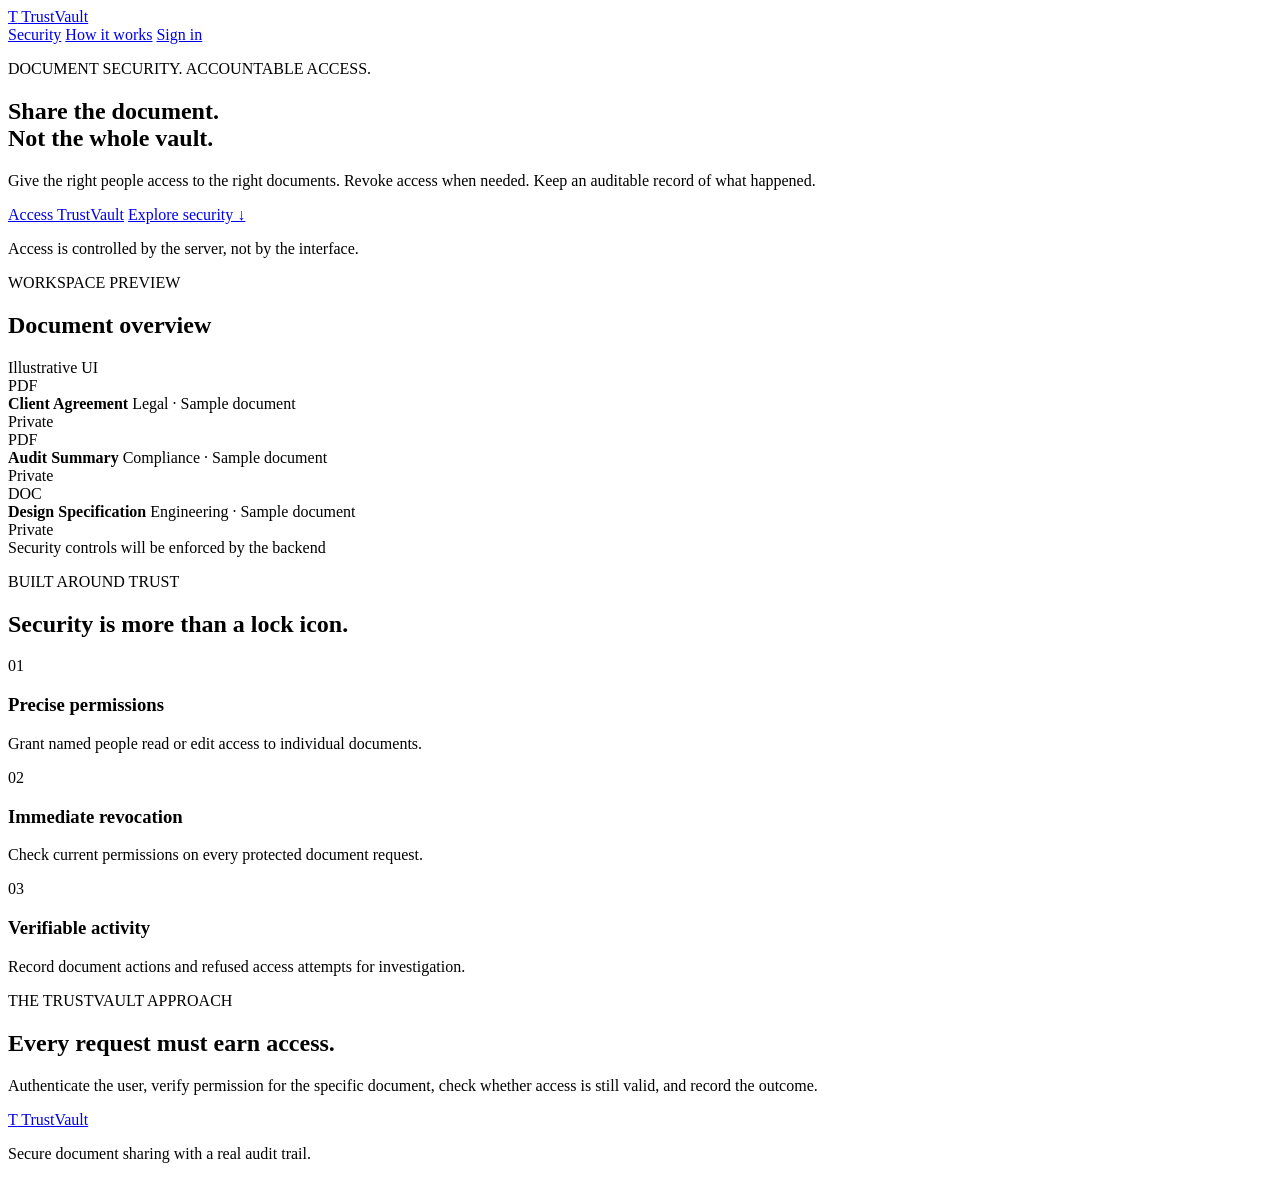
==== src/main/resources/static/index.html @ 36080b87 "chore: initialize TrustVault application and frontend" ====
<!DOCTYPE html>
<html lang="en">
<head>
    <meta charset="UTF-8">
    <meta name="viewport" content="width=device-width, initial-scale=1.0">
    <title>TrustVault | Secure Document Access</title>
    <link rel="stylesheet" href="/css/style.css">
    <script src="/js/app.js" defer></script>
</head>
<body>
    <header class="navbar">
        <a class="brand" href="/">
            <span class="brand-icon">T</span>
            TrustVault
        </a>
        <nav>
            <a href="#security">Security</a>
            <a href="#workflow">How it works</a>
            <a class="login-link" href="/login">Sign in</a>
        </nav>
    </header>

    <main>
        <section class="hero">
            <div class="hero-content">
                <p class="eyebrow">DOCUMENT SECURITY. ACCOUNTABLE ACCESS.</p>
                <h1>Share the document.<br><span>Not the whole vault.</span></h1>
                <p class="hero-description">
                    Give the right people access to the right documents.
                    Revoke access when needed. Keep an auditable record
                    of what happened.
                </p>
                <div class="hero-actions">
                    <a class="primary-button" href="/login">Access TrustVault</a>
                    <a class="secondary-button" href="#security">Explore security ↓</a>
                </div>
                <p class="hero-note">Access is controlled by the server, not by the interface.</p>
            </div>

            <div class="preview-card">
                <div class="preview-heading">
                    <div>
                        <p class="muted-label">WORKSPACE PREVIEW</p>
                        <h2>Document overview</h2>
                    </div>
                    <span class="status-pill">Illustrative UI</span>
                </div>

                <div class="document-row">
                    <span class="file-icon">PDF</span>
                    <div class="file-info">
                        <strong>Client Agreement</strong>
                        <span>Legal · Sample document</span>
                    </div>
                    <span class="file-status">Private</span>
                </div>

                <div class="document-row">
                    <span class="file-icon">PDF</span>
                    <div class="file-info">
                        <strong>Audit Summary</strong>
                        <span>Compliance · Sample document</span>
                    </div>
                    <span class="file-status">Private</span>
                </div>

                <div class="document-row">
                    <span class="file-icon">DOC</span>
                    <div class="file-info">
                        <strong>Design Specification</strong>
                        <span>Engineering · Sample document</span>
                    </div>
                    <span class="file-status">Private</span>
                </div>

                <div class="preview-footer">
                    <span class="status-dot"></span>
                    Security controls will be enforced by the backend
                </div>
            </div>
        </section>

        <section id="security" class="security-section">
            <p class="eyebrow">BUILT AROUND TRUST</p>
            <h2>Security is more than a lock icon.</h2>

            <div class="feature-grid">
                <article class="feature-card">
                    <span class="feature-number">01</span>
                    <h3>Precise permissions</h3>
                    <p>Grant named people read or edit access to individual documents.</p>
                </article>

                <article class="feature-card">
                    <span class="feature-number">02</span>
                    <h3>Immediate revocation</h3>
                    <p>Check current permissions on every protected document request.</p>
                </article>

                <article class="feature-card">
                    <span class="feature-number">03</span>
                    <h3>Verifiable activity</h3>
                    <p>Record document actions and refused access attempts for investigation.</p>
                </article>
            </div>
        </section>

        <section id="workflow" class="workflow-section">
            <p class="eyebrow">THE TRUSTVAULT APPROACH</p>
            <h2>Every request must earn access.</h2>
            <p>
                Authenticate the user, verify permission for the specific document,
                check whether access is still valid, and record the outcome.
            </p>
        </section>
    </main>

    <footer>
        <a class="brand" href="/">
            <span class="brand-icon">T</span>
            TrustVault
        </a>
        <p>Secure document sharing with a real audit trail.</p>
    </footer>
</body>
</html>
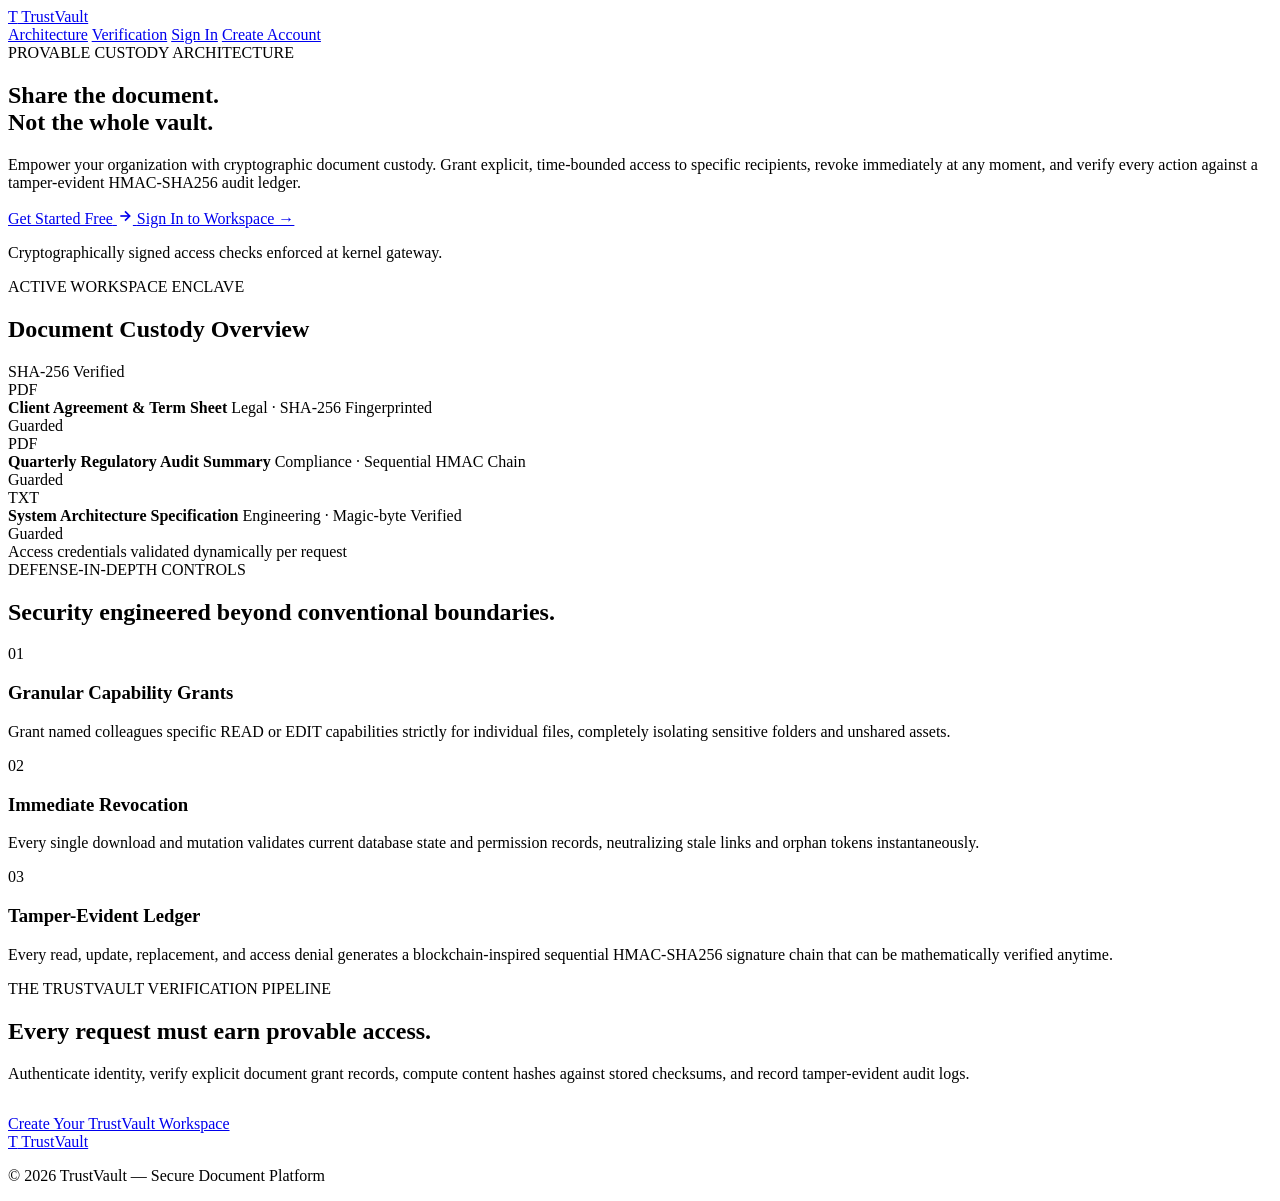
==== commit 2dc958e0: "feat(ui): improve login, signup, dashboard, and admin document views" ====
--- a/src/main/resources/static/index.html
+++ b/src/main/resources/static/index.html
@@ -3,8 +3,12 @@
 <head>
     <meta charset="UTF-8">
     <meta name="viewport" content="width=device-width, initial-scale=1.0">
-    <title>TrustVault | Secure Document Access</title>
+    <meta name="description" content="TrustVault - Cryptographically verifiable document sharing and immutable audit trail platform.">
+    <title>TrustVault | Provable Custody Document Platform</title>
     <link rel="stylesheet" href="/css/style.css">
+    <link rel="preconnect" href="https://fonts.googleapis.com">
+    <link rel="preconnect" href="https://fonts.gstatic.com" crossorigin>
+    <link href="https://fonts.googleapis.com/css2?family=Inter:wght@300;400;500;600;700;800;900&display=swap" rel="stylesheet">
     <script src="/js/app.js" defer></script>
 </head>
 <body>
@@ -14,104 +18,114 @@
             TrustVault
         </a>
         <nav>
-            <a href="#security">Security</a>
-            <a href="#workflow">How it works</a>
-            <a class="login-link" href="/login">Sign in</a>
+            <a href="#security">Architecture</a>
+            <a href="#workflow">Verification</a>
+            <a class="nav-btn" href="/login.html">Sign In</a>
+            <a class="nav-btn nav-btn-primary" href="/signup.html">Create Account</a>
         </nav>
     </header>
 
     <main>
         <section class="hero">
             <div class="hero-content">
-                <p class="eyebrow">DOCUMENT SECURITY. ACCOUNTABLE ACCESS.</p>
+                <span class="eyebrow">PROVABLE CUSTODY ARCHITECTURE</span>
                 <h1>Share the document.<br><span>Not the whole vault.</span></h1>
                 <p class="hero-description">
-                    Give the right people access to the right documents.
-                    Revoke access when needed. Keep an auditable record
-                    of what happened.
+                    Empower your organization with cryptographic document custody. Grant explicit, 
+                    time-bounded access to specific recipients, revoke immediately at any moment, 
+                    and verify every action against a tamper-evident HMAC-SHA256 audit ledger.
                 </p>
                 <div class="hero-actions">
-                    <a class="primary-button" href="/login">Access TrustVault</a>
-                    <a class="secondary-button" href="#security">Explore security ↓</a>
+                    <a class="primary-button" href="/signup.html">
+                        <span>Get Started Free</span>
+                        <svg width="16" height="16" viewBox="0 0 24 24" fill="none" stroke="currentColor" stroke-width="2.5">
+                            <line x1="5" y1="12" x2="19" y2="12"></line>
+                            <polyline points="12 5 19 12 12 19"></polyline>
+                        </svg>
+                    </a>
+                    <a class="secondary-button" href="/login.html">Sign In to Workspace &rarr;</a>
                 </div>
-                <p class="hero-note">Access is controlled by the server, not by the interface.</p>
+                <p class="hero-note">Cryptographically signed access checks enforced at kernel gateway.</p>
             </div>
 
             <div class="preview-card">
                 <div class="preview-heading">
                     <div>
-                        <p class="muted-label">WORKSPACE PREVIEW</p>
-                        <h2>Document overview</h2>
+                        <p class="muted-label">ACTIVE WORKSPACE ENCLAVE</p>
+                        <h2>Document Custody Overview</h2>
                     </div>
-                    <span class="status-pill">Illustrative UI</span>
+                    <span class="status-pill">SHA-256 Verified</span>
                 </div>
 
                 <div class="document-row">
                     <span class="file-icon">PDF</span>
                     <div class="file-info">
-                        <strong>Client Agreement</strong>
-                        <span>Legal · Sample document</span>
+                        <strong>Client Agreement & Term Sheet</strong>
+                        <span>Legal &middot; SHA-256 Fingerprinted</span>
                     </div>
-                    <span class="file-status">Private</span>
+                    <span class="file-status">Guarded</span>
                 </div>
 
                 <div class="document-row">
                     <span class="file-icon">PDF</span>
                     <div class="file-info">
-                        <strong>Audit Summary</strong>
-                        <span>Compliance · Sample document</span>
+                        <strong>Quarterly Regulatory Audit Summary</strong>
+                        <span>Compliance &middot; Sequential HMAC Chain</span>
                     </div>
-                    <span class="file-status">Private</span>
+                    <span class="file-status">Guarded</span>
                 </div>
 
                 <div class="document-row">
-                    <span class="file-icon">DOC</span>
+                    <span class="file-icon">TXT</span>
                     <div class="file-info">
-                        <strong>Design Specification</strong>
-                        <span>Engineering · Sample document</span>
+                        <strong>System Architecture Specification</strong>
+                        <span>Engineering &middot; Magic-byte Verified</span>
                     </div>
-                    <span class="file-status">Private</span>
+                    <span class="file-status">Guarded</span>
                 </div>
 
                 <div class="preview-footer">
                     <span class="status-dot"></span>
-                    Security controls will be enforced by the backend
+                    Access credentials validated dynamically per request
                 </div>
             </div>
         </section>
 
         <section id="security" class="security-section">
-            <p class="eyebrow">BUILT AROUND TRUST</p>
-            <h2>Security is more than a lock icon.</h2>
+            <span class="eyebrow">DEFENSE-IN-DEPTH CONTROLS</span>
+            <h2>Security engineered beyond conventional boundaries.</h2>
 
             <div class="feature-grid">
                 <article class="feature-card">
                     <span class="feature-number">01</span>
-                    <h3>Precise permissions</h3>
-                    <p>Grant named people read or edit access to individual documents.</p>
+                    <h3>Granular Capability Grants</h3>
+                    <p>Grant named colleagues specific READ or EDIT capabilities strictly for individual files, completely isolating sensitive folders and unshared assets.</p>
                 </article>
 
                 <article class="feature-card">
                     <span class="feature-number">02</span>
-                    <h3>Immediate revocation</h3>
-                    <p>Check current permissions on every protected document request.</p>
+                    <h3>Immediate Revocation</h3>
+                    <p>Every single download and mutation validates current database state and permission records, neutralizing stale links and orphan tokens instantaneously.</p>
                 </article>
 
                 <article class="feature-card">
                     <span class="feature-number">03</span>
-                    <h3>Verifiable activity</h3>
-                    <p>Record document actions and refused access attempts for investigation.</p>
+                    <h3>Tamper-Evident Ledger</h3>
+                    <p>Every read, update, replacement, and access denial generates a blockchain-inspired sequential HMAC-SHA256 signature chain that can be mathematically verified anytime.</p>
                 </article>
             </div>
         </section>
 
         <section id="workflow" class="workflow-section">
-            <p class="eyebrow">THE TRUSTVAULT APPROACH</p>
-            <h2>Every request must earn access.</h2>
+            <span class="eyebrow">THE TRUSTVAULT VERIFICATION PIPELINE</span>
+            <h2>Every request must earn provable access.</h2>
             <p>
-                Authenticate the user, verify permission for the specific document,
-                check whether access is still valid, and record the outcome.
+                Authenticate identity, verify explicit document grant records, 
+                compute content hashes against stored checksums, and record tamper-evident audit logs.
             </p>
+            <div style="margin-top: 32px;">
+                <a class="primary-button" href="/signup.html">Create Your TrustVault Workspace</a>
+            </div>
         </section>
     </main>
 
@@ -120,7 +134,7 @@
             <span class="brand-icon">T</span>
             TrustVault
         </a>
-        <p>Secure document sharing with a real audit trail.</p>
+        <p class="copyright">&copy; 2026 TrustVault &mdash; Secure Document Platform</p>
     </footer>
 </body>
 </html>
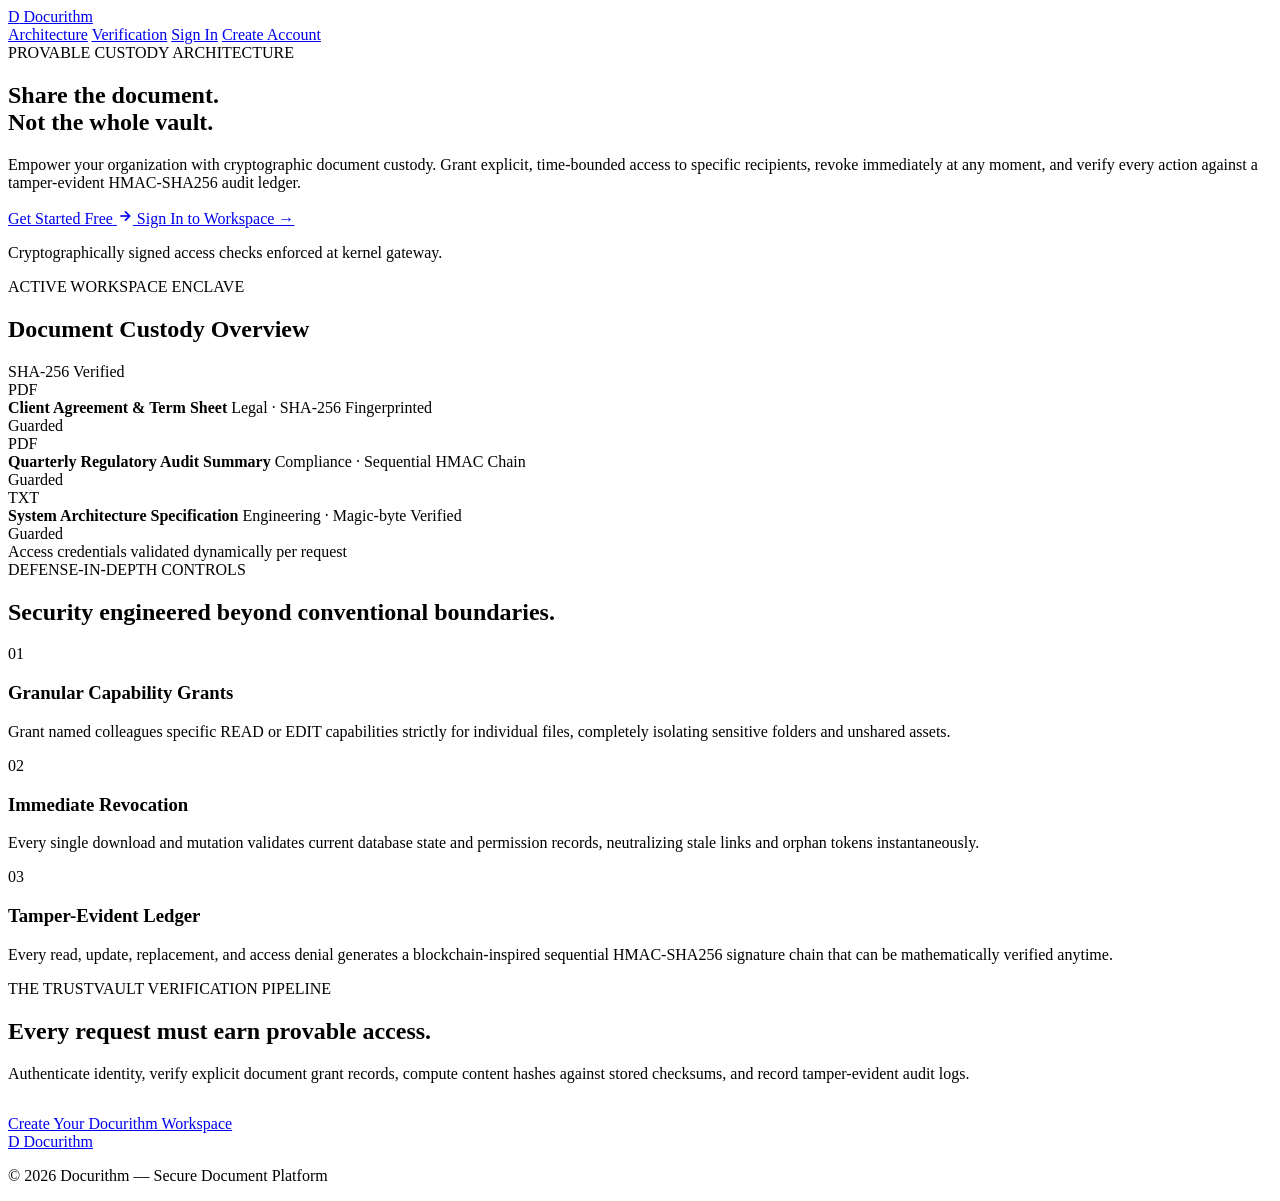
==== commit 834e3c24: "feat(deploy): prepare Docurithm for Supabase and Render" ====
--- a/src/main/resources/static/index.html
+++ b/src/main/resources/static/index.html
@@ -3,8 +3,8 @@
 <head>
     <meta charset="UTF-8">
     <meta name="viewport" content="width=device-width, initial-scale=1.0">
-    <meta name="description" content="TrustVault - Cryptographically verifiable document sharing and immutable audit trail platform.">
-    <title>TrustVault | Provable Custody Document Platform</title>
+    <meta name="description" content="Docurithm - Cryptographically verifiable document sharing and immutable audit trail platform.">
+    <title>Docurithm | Provable Custody Document Platform</title>
     <link rel="stylesheet" href="/css/style.css">
     <link rel="preconnect" href="https://fonts.googleapis.com">
     <link rel="preconnect" href="https://fonts.gstatic.com" crossorigin>
@@ -14,8 +14,8 @@
 <body>
     <header class="navbar">
         <a class="brand" href="/">
-            <span class="brand-icon">T</span>
-            TrustVault
+            <span class="brand-icon">D</span>
+            Docurithm
         </a>
         <nav>
             <a href="#security">Architecture</a>
@@ -124,17 +124,17 @@
                 compute content hashes against stored checksums, and record tamper-evident audit logs.
             </p>
             <div style="margin-top: 32px;">
-                <a class="primary-button" href="/signup.html">Create Your TrustVault Workspace</a>
+                <a class="primary-button" href="/signup.html">Create Your Docurithm Workspace</a>
             </div>
         </section>
     </main>
 
     <footer>
         <a class="brand" href="/">
-            <span class="brand-icon">T</span>
-            TrustVault
+            <span class="brand-icon">D</span>
+            Docurithm
         </a>
-        <p class="copyright">&copy; 2026 TrustVault &mdash; Secure Document Platform</p>
+        <p class="copyright">&copy; 2026 Docurithm &mdash; Secure Document Platform</p>
     </footer>
 </body>
 </html>
